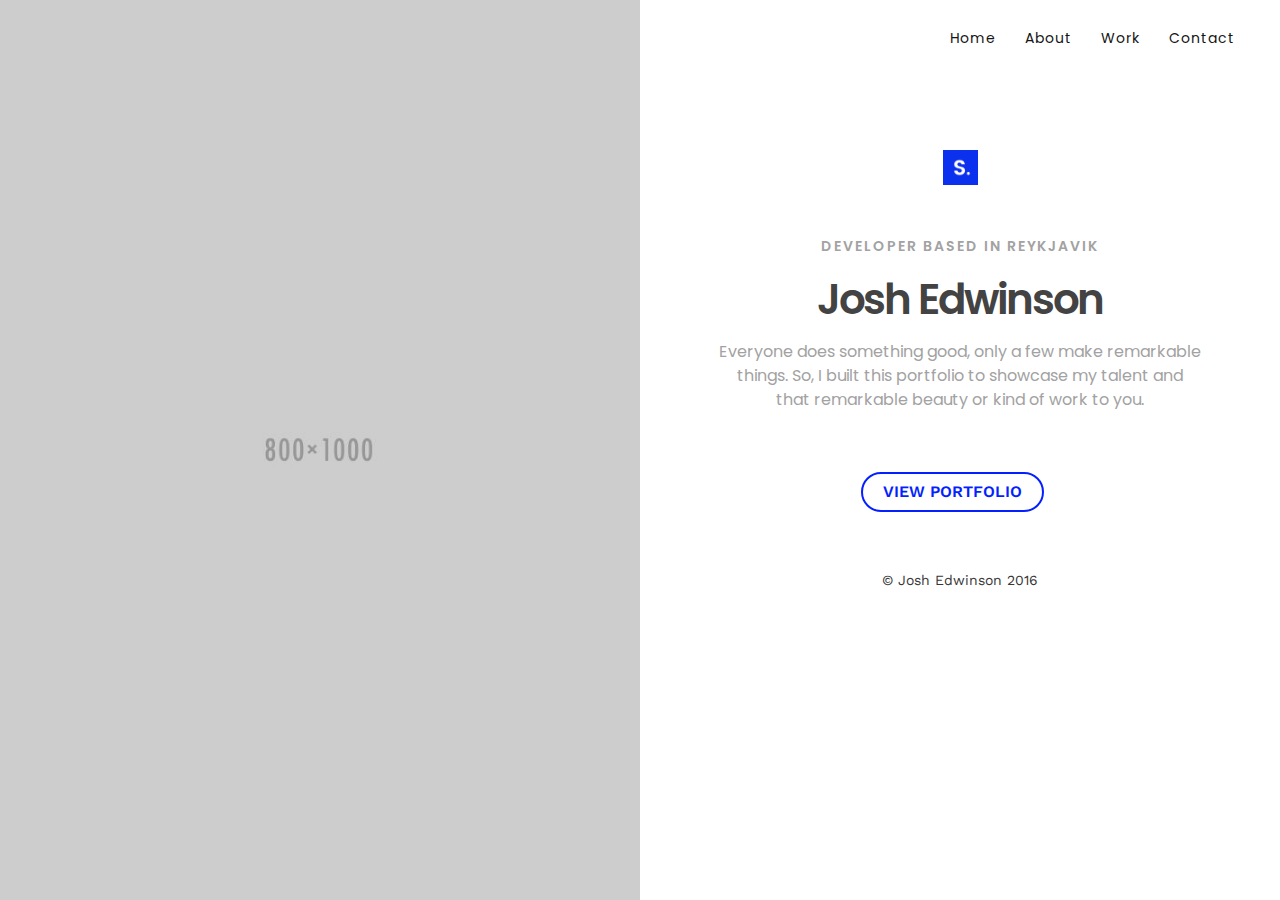
==== index.html @ 547a5f3d "Begin" ====
<!DOCTYPE html>
<html lang="en">
  <head>
    <meta charset="utf-8">
    <title>Person Mininal Portfolio Template</title>
    <meta name="viewport" content="width=device-width, initial-scale=1.0">
    <meta name="description" content="Person Minimal Portfolio Template">
    <meta name="keywords" content="Person HTML Template, Person Portfolio Template">
    <link href="assets/css/bootstrap.min.css" rel="stylesheet" type="text/css" media="all" />
    <link href='https://fonts.googleapis.com/css?family=Poppins:400,600,700' rel='stylesheet' type='text/css'>
    <link href='https://fonts.googleapis.com/css?family=Work+Sans:600,500,400,300' rel='stylesheet' type='text/css'>
    <link rel="stylesheet" href="assets/css/animate.css"> <!-- Resource style -->
    <link rel="stylesheet" href="assets/css/ionicons.min.css"> <!-- Resource style -->
    <link href="assets/css/style.css" rel="stylesheet" type="text/css" media="all" />
  </head>
  <body>
    <div id="loading">
    </div>
    <div class="wrapper">
    <div class="nav-trigger visible-xs visible-sm" role="button" title="sweet hamburger">
      <div class="hamburger">
        <div class="icon"></div>
      </div>
    </div>

    <div id="nav-menu">
          <ul class="navigation">
            <li><a href="index.html">Home</a></li>
            <li><a href="about.html">About</a></li>
            <li><a href="portfolio.html">Portfolio</a></li>
            <li><a href="contact.html">Contact</a></li>
          </ul> <!-- cd-single-item-wrapper -->

          <div class="nav-social">
            <ul>
              <li><a href="#"><i class="ion-social-instagram-outline"></i></a></li>
              <li><a href="#"><i class="ion-social-dribbble-outline"></i></a></li>
              <li><a href="#"><i class="ion-social-github"></i></a></li>
            </ul>
          </div>
          <p class="copyright-text">Copyright 2016 Person Template</p>
      </div>


      <!-- Homepage Main Section-->
      <div class="main">
        <section class="split-home">
          <section class="left-section personal wow fadeIn" data-wow-delay="0.2s">

          </section>
          <section class="right-section">
            <div class="top-nav hidden-xs hidden-sm wow fadeIn" data-wow-delay="0.3s">
              <ul>
                <li><a href="index.html">Home</a></li>
                <li><a href="about.html">About</a></li>
                <li><a href="portfolio.html">Work</a></li>
                <li><a href="contact.html">Contact</a></li>
              </ul>
            </div>
            <div class="main-logo">
            <a class="wow fadeIn" data-wow-delay="0.3s" href="#"><img src="assets/images/logo.png" width="35" height="35" alt="Logo" /></a>
            </div>
            <div class="intro">
              <div class="intro-text">
                <h4 class="wow fadeInDown" data-wow-delay="0.4s">Developer based in Reykjavik</h4>
                <h1 class="wow fadeInDown" data-wow-delay=".5s">Josh Edwinson</h1>
                <p class="wow fadeInDown" data-wow-delay="0.6s">Everyone does something good, only a few make remarkable <br class="visible-lg "> things. So, I built this portfolio
                to showcase my talent and <br class="visible-lg">  that remarkable beauty or kind of work to you.</p>
                <a href="portfolio.html" class="btn-contact wow fadeInDown" data-wow-delay=".6s">View Portfolio</a>
              </div>
            </div>
            <div class="footer-personal text-center wow fadeInDown" data-wow-delay="0.7s">
           <span class="footer-credits">© Josh Edwinson 2016</span>
          </div>
         </section>
       </section>
      </div><!-- Main-->
    </div><!-- Wrapper -->

    <!-- Jquery and Js Plugins -->
    <script type="text/javascript" src="assets/js/jquery-2.1.1.js"></script>
    <script type="text/javascript" src="assets/js/bootstrap.min.js"></script>
    <script type="text/javascript" src="assets/js/plugins.js"></script>
    <script type="text/javascript" src="assets/js/menu.js"></script>
    <script type="text/javascript" src="assets/js/custom.js"></script>
  </body>
</html>
---- assets/css/style.css ----
/* ---------------------------
------- Recon CSS File -------
-----------------------------*/


/*--------------
All Contents
--------------*/

/*-----------------
1. Reset.css
2. Helper Classes
3. Hamburger Menu Styling
4. Off Canvas Styling
5. Homepage Background Styling
6. Split Section Styling
7. About Page Styling
8. Portfolio Filter Page
9. Portfolio Single
10. Contact Page Styling
11. All Media Queries
------------------*/


/*----- 1. Reset.css -----*/

/* http://meyerweb.com/eric/tools/css/reset/
   v2.0 | 20110126
   License: none (public domain)
*/

html, body, div, span, applet, object, iframe,
h1, h2, h3, h4, h5, h6, p, blockquote, pre,
a, abbr, acronym, address, big, cite, code,
del, dfn, em, img, ins, kbd, q, s, samp,
small, strike, strong, sub, sup, tt, var,
b, u, i, center,
dl, dt, dd, ol, ul, li,
fieldset, form, label, legend,
table, caption, tbody, tfoot, thead, tr, th, td,
article, aside, canvas, details, embed,
figure, figcaption, footer, header, hgroup,
menu, nav, output, ruby, section, summary,
time, mark, audio, video {
	margin: 0;
	padding: 0;
	border: 0;
	font-size: 100%;
	font: inherit;
	vertical-align: baseline;
}
/* HTML5 display-role reset for older browsers */
article, aside, details, figcaption, figure,
footer, header, hgroup, menu, nav, section {
	display: block;
}
body {
	line-height: 1;
}
ol, ul {
	list-style: none;
}
blockquote, q {
	quotes: none;
}
blockquote:before, blockquote:after,
q:before, q:after {
	content: '';
	content: none;
}
table {
	border-collapse: collapse;
	border-spacing: 0;
}


/* --- Common Styles ---*/

h1 {
  font-size: 16px;
}

/*----- Helper Classes -----*/

html * {
  -webkit-font-smoothing: antialiased;
  -moz-osx-font-smoothing: grayscale;
}


*, *:after, *:before {
  -webkit-box-sizing: border-box;
  -moz-box-sizing: border-box;
  box-sizing: border-box;
}

::-webkit-scrollbar {
	display: none;
}

h1, h2, h3, h4, h5, h6 {
  font-family: Poppins;
}


::-moz-selection {
    color: #1106CC;
    background: #FFFF99;
}

::selection {
    color: #1106CC;
    background: #FFFF99;
}

.nopadding {
	padding: 0;
}

.custompadding {
	padding-left: 5px;
	padding-right: 5px;
}

.no-margin {
	margin-right: 0;
	margin-left: 0;
}

.underline {
	display: inline;
	border-bottom: 3px solid #111;
	padding-bottom: 0;
}

.after-line {
	height: 3px;
	width: 100px;
	background: #001CFF;
	margin-top: -10px;
	-webkit-transition: 0.5s;
	-moz-transition: 0.5s;
	transition: 0.5s;
}

.sup-title {
	display: inline-block;
	font-size: 1em;
	padding: 4px;
	text-transform: uppercase;
	font-weight: bold;
	color: #FFFFFF;
	background: #000000;
	margin: 0 0 20px 0;
}

.error-message {
	color: #FF3333;
	font-family: Poppins;
	margin-top: 5px;
}

.success-message {
	color:#009900;
	font-family: Poppins;
	margin-top: 5px;
}

#loading {
   width: 100%;
   height: 100%;
   top: 0px;
   left: 0px;
   position: fixed;
   opacity: 1;
   background-color: rgba(255, 255, 255, 0.5);
   z-index: 9999;
   text-align: center;
}

#loading-image {
	display: inline;
  top: 40%;
  position: relative;
  z-index: 9999;
}

.logo {
  margin: 0 auto;
	padding: 0px 0px;
	z-index: 111;
}

.logo:hover, .logo:focus {
	text-decoration: none;
	color: #FFF;
}

.wrapper {
	width: 100%;
	height: 100%;
}


/* -------------------------------------------------
--------------- 3.Home Page Styling Starts -----------
---------------------------------------------------*/

.main {
  width: 100%;
	height: 100%;
	background: #F2F2F2;
	transition: 0.5s;
}

/* --------------------------------------------------------
-------------- Top Fixed Navigation Styling ---------------
----------------------------------------------------------*/
.top-nav {
  position: absolute;
  top: 30px;
  right: 20px;
	z-index: 100;
}

.top-nav li {
  font-family: Poppins;
  font-size: 14px;
  font-weight: 400;
	letter-spacing: 1px;
  display: inline-block;
  margin-right: 25px;
}

.top-nav a {
  position: relative;
  display: inline-block;
  color: #111111;
  text-decoration: none;
}

.top-nav a:before {
  content: "";
  position: absolute;
  width: 100%;
  height: 1px;
  bottom: -3px;
  left: 0;
  background-color: #072DEF;
  visibility: hidden;
  -webkit-transform: scaleX(0);
  transform: scaleX(0);
  -webkit-transition: all 0.2s ease-in-out 0s;
  transition: all 0.2s ease-in-out 0s;
}

.top-nav a:hover:before {
  visibility: visible;
  -webkit-transform: scaleX(1);
  transform: scaleX(1);
}

.no-touch .top-nav a:hover {
  text-decoration: none;
  color: #000;
}
/*
.top-nav .active a:before {
  content: "";
  position: absolute;
  width: 100%;
  height: 1px;
  bottom: -3px;
  left: 0;
  background-color: #072DEF;
  visibility: visible;
  -webkit-transform: scaleX(1);
  transform: scaleX(1);
  -webkit-transition: all 0.3s ease-in-out 0s;
  transition: all 0.3s ease-in-out 0s;
}

.top-nav .active a:hover:before {
  visibility: visible;
  -webkit-transform: scaleX(0);
  transform: scaleX(0);
}

*/






/* --------------------------------------------------
---------- Hamburger and Navigation Starts ----------
----------------------------------------------------*/


.nav-trigger {
  padding: 8px;
  position: fixed;
  top: 20px;
  right: 20px;
  border-radius: 50px;
	background-color: #F2F2F1;
	z-index: 111;
  transition: all 400ms ease-in;
}

.is-active.nav-trigger {
  background: #DDDDDD;
}

.hamburger {
  position: relative;
  width: 25px;
  height: 25px;
  transition: transform 500ms ease-in-out;
}

.nav-trigger:active .hamburger {
  transition: transform 50ms;
  transform: scale(.95);
}

.hamburger::before, .hamburger::after, .hamburger .icon {
  content: '';
  position: absolute;
  width: 22px;
  height: 2px;
	left: 2px;
  background: #111111;
  transform-origin: 100% 50%;
  transition: all 100ms ease-in-out;
}

.hamburger::before {
  top: 5px;
}
.hamburger .icon {
	width: 21px;
  top: 11px;
  transform-origin: 50% 50%;
}
.hamburger::after {
  top: 17px;
}
/*
.is-active .hamburger {
  transform: rotateZ(-360deg);
}


.is-active .nav-trigger:active .hamburger {
  transform: scale(.95) rotateZ(-360deg);
}
*/
.is-active .hamburger::before,
.is-active .hamburger::after,
.is-active .hamburger .icon {
  background: #111111;
}

.is-active .hamburger::before {
  transform: translate3d(-4px, -1px, 0) rotateZ(-45deg);
}
.is-active .hamburger .icon {
  transform: rotateY(-90deg);
  transition: transform 100ms, background-color 400ms ease-in-out;
}
.is-active .hamburger::after {
  transform: translate3d(-4px, 2px, 0) rotateZ(45deg);
}

/*-----------------------------------------------------
----------- Hamburger Menu Styling Ends ---------------
------------------------------------------------------*/

/* ------ Nav Menu Styling -----*/

#nav-menu {
  position: fixed;
  height: 100%;
  right: 0;
  top: 0;
  z-index: 110;
  width: 75%;
  background-color: #F2F2F2;
	background-size: cover;
	overflow-y: auto;
  -webkit-transform: translateZ(0);
  -webkit-backface-visibility: hidden;
	-webkit-transform: translateX(100%);
	-moz-transform: translateX(100%);
	-ms-transform: translateX(100%);
	-o-transform: translateX(100%);
	transform: translateX(100%);
  -webkit-transition: all .6s;
  -moz-transition: all .6s;
    transition: all .6s;
  -webkit-transition-timing-function: cubic-bezier(0.7, 0, 0.3, 1);
  transition-timing-function: cubic-bezier(0.7, 0, 0.3, 1);
}


#nav-menu .navigation {
  margin-top: 150px;
  margin-bottom: 20px;
}


#nav-menu li {
  padding-bottom: 1em;
}

#nav-menu li {
  display: block;
  line-height: 2em;
  font-family: Poppins;
  font-size: 21px;
  font-weight: 600;
  letter-spacing: 0px;
  text-transform: uppercase;
  text-align: center;
  line-height: 2;
  padding-bottom: 1em;
  color: #222;
	-webkit-transform: translateX(50px);
	-moz-transform: translateX(50px);
	transform: translateX(50px);
	-webkit-transition: .8s;
  -moz-transition: .8s;
    transition: .8s;
}

#nav-menu a {
  position: relative;
  color: #111;
	text-decoration: none;
}


#nav-menu a:before {
  content: "";
  position: absolute;
  width: 100%;
  height: 2px;
  bottom: -3px;
  left: 0;
  background-color: #072DEF;
  visibility: hidden;
  -webkit-transform: scaleX(0);
  transform: scaleX(0);
  -webkit-transition: all 0.2s ease-in-out 0s;
  transition: all 0.2s ease-in-out 0s;
}

#nav-menu li:hover a::before {
  visibility: visible;
  -webkit-transform: scaleX(1);
  transform: scaleX(1);
}


.no-touch #nav-menu a:hover {
  color: #000;
	text-decoration: none;
}


/* ----- Dimming Main Content When Navigation is Active -----*/

.main::before {
    display: block;
    content: "";
    width: 100%;
    height: 0;
    position: fixed;
    left: 0;
    top: 0;
    background: rgba(0, 0, 0, 0.5);
    opacity: 0;
    z-index: 100;
    -webkit-transform: translate3d(0, 0, 0);
    -moz-transform: translate3d(0, 0, 0);
    -ms-transform: translate3d(0, 0, 0);
    -o-transform: translate3d(0, 0, 0);
    transform: translate3d(0, 0, 0);
    -webkit-backface-visibility: hidden;
    -moz-backface-visibility: hidden;
    -ms-backface-visibility: hidden;
    -o-backface-visibility: hidden;
    backface-visibility: hidden;
    -webkit-transition: opacity 0.5s ease, height 1ms 0.5s ease;
    -moz-transition: opacity 0.5s ease, height 1ms 0.5s ease;
    -o-transition: opacity 0.5s ease, height 1ms 0.5s ease;
    transition: opacity 0.5s ease, height 1ms 0.5s ease;
}

.main.is-active.main::before{
    -webkit-transition: opacity 0.5s ease;
    -moz-transition: opacity 0.5s ease;
    -o-transition: opacity 0.5s ease;
    transition: opacity 0.5s ease;
    height: 100%;
    opacity: 1
}


#nav-menu.is-active {
  -webkit-transform: translateX(0);
  -moz-transform: translateX(0);
  -ms-transform: translateX(0);
  -o-transform: translateX(0);
  transform: translateX(0);
  -webkit-transition: all 0.5s;
  -moz-transition: all 0.5s;
  transition: all 0.5s;
  transition-timing-function: cubic-bezier(0.7, 0, 0.3, 1);
  -webkit-overflow-scrolling: touch;
}


#nav-menu.is-active li {
	-webkit-transform: translateX(0px);
	-moz-transform: translateX(0px);
	transform: translateX(0px);
	-webkit-transition: .8s 0s;
  -moz-transition: .8s 0s;
    transition: .8s 0s;
}

#nav-menu .copyright-text {
  font-family: Work Sans;
  font-size: 12px;
  font-weight: 200;
	text-align: center;
  letter-spacing: 1px;
  padding: 20px 20px;
}

.nav-social ul {
  padding: 0.5em;
  list-style-type: none;
	text-align: center;
}

.nav-social li {
  display: inline !important;
  padding-right: 0.5em !important;
	padding-left: 0.5em !important;
}

.nav-social i, .nav-social a {
  font-size: 21px;
  color: #072DEF;
}

.nav-social a:before {
  display: none;
}

@media only screen and (min-width: 768px) {

	#nav-menu {
	  width: 50%;
	}

  #nav-menu .navigation {
    margin-top: 150px;
  }

	#nav-menu li {
	  font-size: 24px;
	  text-align: center;
	  padding-left: 0em;
	}

  .nav-social ul {
    padding: 0.4em;
  }
}




/* --------------------------------------------------
------------ Hamburger and Navigation Ends ----------
----------------------------------------------------*/

/* --------------------------------------------------
------ Homepage Split Layout Styling Starts ---------
---------------------------------------------------*/


.left-section {
		background-color: #ebebf9;
		position: absolute;
    left: 0;
		right: 0;
		top: 0;
		bottom: 0;
    width: 50%;
		height: 100%;
		overflow: hidden;
    z-index: 1;
}

.personal {
	background-color: #F1F1F1;
	background: url(../images/bg.jpg) no-repeat center center;
	background-size: cover;
}

.no-background {
	background: linear-gradient(to right, rgba(0, 0, 0, 0), rgba(0, 0, 0, 0));
	background-size: cover;
	position: absolute;
	left: 0;
	right: 0;
	top: 0;
	bottom: 0;
	width: 50%;
	height: 100%;
	overflow: hidden;
	z-index: 1;
}

.main-logo {
	padding: 150px 0 0 0;
	text-align: center;
}


.right-section {
  position: absolute;
  right: 0;
  top: 0;
  bottom: 0;
	padding: 0 40px 0 40px;
	width: 50%;
	height: 100%;
  background: #FFFFFF;
  z-index: 99;
  overflow: hidden;
  overflow-y: auto;
}

.intro {
	padding-top: 50px;
	text-align: center;
}


.intro .intro-text h4 {
	font-family: Poppins;
	font-size: 14px;
	font-weight: 600;
	color: #A1A1A1;
	letter-spacing: 2px;
	text-transform: uppercase;
	line-height: 1.2;
	margin: 0 0 20px 0;
}

.intro .intro-text h1 {
	font-family: Poppins;
	font-size: 42px;
	font-weight: 600;
	color: #404040;
	letter-spacing: -2px;
	line-height: 1.2;
	margin: 0 0 15px 0;
}

.intro .intro-text p {
	font-family: Poppins;
	font-size: 16px;
	font-weight: 400;
	color: #A1A1A1;
	letter-spacing: 0px;
	line-height: 1.5;
	margin: 0 0 20px 0;
}


.intro .intro-text h3 {
	font-family: Poppins;
	font-size: 16px;
	font-weight: 600;
	color: #434343;
	text-transform: uppercase;
	letter-spacing: 0;
	line-height: 1.2;
	margin: 50px 0 30px 0;
}

.intro .intro-text a {
	display: inline-block;
	margin-right: 15px;
}

.btn-contact {
	font-family: Work Sans;
	font-size: 16px;
	font-weight: 600;
	color: #001CFF;
	display: inline-block;
	text-transform: uppercase;
	background: transparent;
	border: 2px solid;
	border-color: #001CFF;
	padding: 10px 20px;
	border-radius: 25px;
	margin-top: 40px;
	margin-bottom: 40px;
	-webkit-transform: 0.5s;
	-moz-transform: 0.5s;
	transition: 0.5s;
}

.btn-contact:hover, .btn-contact:focus {
	color: #FFFFFF;
	background: #001CFF;
	border-color: #001CFF;
	text-decoration: none;
}


/* ----------------------------------------------------
-------------- About Page Styling Starts --------------
------------------------------------------------------*/


.about {
	padding: 100px 0 0 0;
}

.about .about-intro h4 {
	font-family: Poppins;
	font-size: 12px;
	font-weight: 400;
	color: #A1A1A1;
	letter-spacing: 1px;
	text-transform: uppercase;
	margin: 0 0 10px 0;
}

.about .about-intro h1 {
	font-family: Poppins;
	font-size: 18px;
	font-weight: 400;
	color: #222222;
	line-height: 1.4;
}

.about img {
	margin: 30px 0 30px 0;
}

.about-details {
	padding: 50px 0 0 0;
	overflow: hidden;
}
/*
.about-details p {
	font-family: Poppins;
	font-size: 16px;
	font-weight: 400;
	color: #222222;
	line-height: 1.4;
}*/

.about-details .work-list {
	padding: 10px 0 0 0;
	overflow: hidden;
}

.about-details .work-list i {
	font-size: 42px;
	text-align: center;
}

.about-details .work-list p {
	font-family: Poppins;
	font-size: 14px;
	text-align: center;
	line-height: 1.4;
	margin: 20px 0 20px 0;
}

.about-details .col-sm-4 {
	background: #e6e6ff;
	padding: 20px 20px 20px 20px;
}

.about-details .col-sm-4:nth-child(2) {
	background: #ffcccc;
}

.about .experience {
	padding: 70px 0 0 0;
}

.about .experience h4 {
	font-family: Poppins;
	font-size: 12px;
	font-weight: 400;
	color: #A1A1A1;
	letter-spacing: 1px;
	text-transform: uppercase;
	margin: 0 0 10px 0;
}

.about .experience h1 {
	font-family: Poppins;
	font-size: 16px;
	font-weight: 400;
	color: #222222;
	line-height: 1.4;
}

.about .experience ul {
  padding: 50px 0 0 0;
}

.about .experience li {
  margin-bottom: 30px;
	background: rgba(230, 230, 255, 0.5);
	padding: 20px;
}

.about .experience h3 {
  font-family: Poppins;
  font-size: 16px;
  font-weight: 600;
  color: #666666;
	text-align: left;
  letter-spacing: 0px;
  line-height: 1.2;
}

.about .experience p {
  font-family: Poppins;
  font-size: 14px !important;
  font-weight: 300;
  color: #444444;
  margin: 20px 0 10px 0;
	line-height: 1.4;
}

.about .experience h6 {
  font-family: Poppins;
  font-size: 14px;
  font-weight: 400;
  color: #A1A1A1;
	text-align: left;
	margin: 20px 0 0 0 ;
  letter-spacing: 1px;
}

.about .cta {
	padding: 30px 0 30px 0;
}

.about .cta p {
	font-family: Poppins;
	font-size: 21px;
	font-weight: 600;
	color: #454545;
	text-align: left;
}

.about .btn-contact {
	border: 2px solid #001CFF;
	padding: 4px 12px;
	margin: 1em auto;
}



/* ----------------------------------------------------
----------- Portfolio Filter Styling Starts -----------
-----------------------------------------------------*/


.portfolio-intro {
	padding: 150px 0 0 0;
	overflow: hidden;
}

.portfolio-intro h4 {
	font-family: Poppins;
	font-size: 14px;
	font-weight: 400;
	color: #A1A1A1;
	text-transform: uppercase;
	letter-spacing: 1px;
	margin: 0 0 10px 0;
}

.portfolio-intro h1 {
	font-family: Poppins;
	font-size: 20px;
	line-height: 1.4;
	font-weight: 400;
	color: #444444;
}

.portfolio {
	padding: 50px 0 0 0;
}

.portfolio nav {
 padding-bottom: 30px;
 text-align: center;
}

.portfolio .categories ul li {
 display: inline;
   list-style: none;
}

.portfolio .categories ul li a {
   display: inline;
   font-family: Poppins;
   font-weight: 400;
   font-size: 14px;
   line-height: 2.5;
   text-decoration: none;
   color: #666666;
   margin-right: 20px;
}

.portfolio .categories ul li a.active {
   text-decoration: line-through;
   color: #000000;
}

.portfolio_filter {
   padding-left: 0;
}

.portfolio-item {
   overflow: hidden;
	 display: none;
   margin-bottom: 10px;
   display: block;
}

.portfolio-overlay {
 background: rgba(255, 255, 255, 0.80);
 position:absolute;
 top: 0;
 left: 5px;
 height: calc(100% - 10px);
 width: calc(100% - 10px);
 opacity: 0;
 -webkit-transition: 0.5s;
 -moz-transition: 0.5s;
 -o-transition: 0.5s;
   transition: 0.5s;
}

.overlay-items {
 height: 100px;
 position: absolute;
 top: 45%;
 left: 0;
 right: 0;
 visibility: hidden;
}

.overlay-items p {
 margin-top: 1em;
 opacity: 0;
 font-size: 12px;
 font-family: Poppins;
 font-weight: 600;
 letter-spacing: 2px;
 color: #FFF;
 padding: 5px 5px;
 background: #111111;
 display: inline-block;
 -webkit-transform: translateY(20px);
 -moz-transform: translateY(20px);
 transform: translateY(20px);
 -webkit-transition: 0.3s;
 -moz-transition: 0.3s;
 transition: 0.3s;
 -webkit-transition-delay: 0.3s;
 -moz-transition-delay: 0.3s;
 transition-delay: 0.2s;
}

.portfolio-item:focus, .portfolio-item:hover {
    text-decoration: none;
}

.portfolio-item:hover .portfolio-overlay {
 transform: scale(1);
 opacity: 1;
}

.portfolio-item:hover .overlay-items {
 visibility: visible;
}

.portfolio-item:hover h5, .portfolio-item:hover p {
 opacity: 1
}

.portfolio-item:hover p {
  opacity: 1;
	-webkit-transform: translateY(0);
	-moz-transform: translateY(0);
	transform: translateY(0);
  text-decoration: none;
}


/* ----- Portfolio Filter Styling Ends ----- */


/*-----------------------------------------------------
------------ Project Single Styling Starts ------------
------------------------------------------------------*/

.project-single {
	padding: 150px 0 0 0;
	overflow: hidden;
}

.project-single .project-intro {
	padding: 20px 0 20px 0;
	overflow: hidden;
}

.project-single .project-intro h1 {
	font-family: Poppins;
	font-size: 24px;
	font-weight: 600;
	color: #606060;
	letter-spacing: 0;
	line-height: 1.2;
	margin: 0 0 15px 0;
}

.project-single .project-intro h4 {
	font-family: Poppins;
	font-size: 18px;
	font-weight: 400;
	color: #606060;
	letter-spacing: 0;
	line-height: 1.2;
	margin: 0 0 15px 0;
}

.project-single .project-intro p {
	font-family: Poppins;
	font-size: 14px;
	line-height: 1.5;
	font-weight: 400;
	color: #A1A1A1;
}

.project-image {
	padding: 30px 0 30px 0;
}

.project-details {
	background: #eeeeee;
	overflow: hidden;
	padding: 30px 20px 30px 20px;
}

.project-details ul {
	list-style-type: none;
}

.project-details ul li {
	font-family: Poppins;
	font-size: 14px;
	font-weight: 400;
	color: #A1A1A1;
	line-height: 1.8;
}

.project-details ul li span {
	font-weight: 600;
	color: #656556;
	margin-right: 10px;
}

.project-details h2 {
	font-family: Poppins;
	font-size: 18px;
	font-weight: 400;
	color: #454545;
	line-height: 1.2;
}

.project-details p {
	font-family: Poppins;
	font-size: 14px;
	font-weight: 400;
	color: #A1A1A1;
	line-height: 1.4;
}

.project-nav {
	padding: 50px 0 50px  0;
	overflow: hidden;
}

.left-nav {
	position: absolute;
	left: 20px;
}

.right-nav {
	position: absolute;
	right: 20px;
}

.left-nav a, .right-nav a {
	text-decoration: none;
}

.left-nav span {
	position: absolute;
	top: 15%;
	left: 30px;
	font-family: Poppins;
	font-size: 16px;
	line-height: 1;
	color: #808080;
	-webkit-transform: translateX(-5px);
	-moz-transform: translateX(-5px);
	-o-transform: translateX(-5px);
	 transform: translateX(-5px);
	 -webkit-transition: 0.5s;
	 -moz-transition: 0.5s;
	 -o-transition: 0.5s;
	 transition: 0.5s;
}

.right-nav span {
	position: absolute;
	top: 15%;
	right: 30px;
	font-family: Poppins;
	font-size: 16px;
	line-height: 1;
	color: #808080;
	-webkit-transform: translateX(10px);
	-moz-transform: translateX(10px);
	-o-transform: translateX(10px);
	 transform: translateX(10px);
	 -webkit-transition: 0.5s;
	 -moz-transition: 0.5s;
	 -o-transition: 0.5s;
	 transition: 0.5s;
}

.left-nav i {
	display: inline;
	font-size: 24px;
	color: #808080;
}

.right-nav i {
	display: inline;
	font-size: 24px;
	color: #808080;
}

.left-nav:hover span, .right-nav:hover span {
	-webkit-transform: translateX(0);
	-moz-transform: translateX(0);
	-o-transform: translateX(0);
	 transform: translateX(0);
}

/* -----------------------------------------------
----------- Project Single Styling End -----------
-------------------------------------------------*/


/* ------------ Contact Form Styling --------*/

.contact-section {
	width: 100%;
	height: 100%;
	padding: 150px 0 50px 0;
}

.contact-section h1 {
	font-family: Poppins;
	font-size: 28px;
	font-weight: 600;
	color: #001CFF;
	line-height: 1.3;
	margin-bottom: 20px;
}

.contact-section p {
	font-family: Poppins;
	font-size: 14px;
	font-weight: 300;
	color: #A1A1A1;
	line-height: 1.5;
}

.contact-form {
	padding-top: 50px;
}

label {
	display: block;
  font-family: Poppins;
  font-size: 14px;
  font-weight: 500;
  color: #001CFF;
	text-align: left;
}

.form-control {
  border: 0px;
  border-radius: 0px;
  margin-top: 10px;
  background: transparent;
  margin-bottom: 40px;
  border-bottom: 1px solid #999999;
  -webkit-box-shadow: inset 0 0px 0px rgba(0,0,0,0);
  box-shadow: inset 0 0px 0px rgba(0,0,0,0);
  -webkit-transition: 0.5s;
  -moz-transition: 0.5s;
    transition: 0.5s;
}

.form-control:focus {
  border-color: #001CFF;
  -webkit-box-shadow: none;
  -moz-box-shadow: none;
  box-shadow: none;
}

.form-control::-webkit-input-placeholder {
  font-family: Work Sans;
  font-size: 13px;
  color: #999999;
}
.form-control:-moz-placeholder {
  font-family: Work Sans;
  font-size: 13px;
  color: #999999;
}
.form-control::-moz-placeholder {
  font-family: Work Sans;
  font-size: 13px;
  color: #999999;
}
.form-control:-ms-input-placeholder {
  font-family: Quicksand;
  font-size: 13px;
  color: #999999;
}

.text-muted {
  font-family: Work Sans;
  font-size: 13px;
  color: #222;
}

.text-muted strong {
  color: #FF3333;
}

.btn-send {
  font-family: Poppins;
  font-weight: 500;
  text-transform: uppercase;
  letter-spacing: 0.1em;
  margin-bottom: 20px;
  border-radius: 0px;
  color: #FFFFFF;
  background: #001CFF;
	border-color: #001CFF;
  -webkit-transition: 0.5s;
  -moz-transition: 0.5s;
    transition: 0.5s;
}

.btn-send:hover, .btn-send:focus {
  color: #FFFFFF;
  background: #000000;
	border-color: #111111;
  outline: none !important;
}

/* -------- Contact Section Styling Ends ---- */


/* ----- CTA Section Styling Starts ----- */


/* ----- Footer Section Styling Starts ----- */


.footer-personal {
	padding: 20px 0 20px 0;
}

.footer-personal .footer-credits span {
	font-family: Poppins;
	font-size: 12px;
	color: #111111;
}

.lesspadding {
	padding-top: 0;
	padding-bottom: 30px;
}

.footer ul {
	display: inline-block;
	list-style-type: none;
	float: right !important;
}

.footer ul li {
	display: inline;
}

.footer ul li a {
	display: inline;
	font-family: Poppins;
	font-size: 12px;
	font-weight: 400;
	padding-right: 20px;
	color: #072DEF;
	text-decoration: none;
}

.footer span {
	display: inline;
	font-family: Poppins;
	font-size: 12px;
	font-weight: 400;
	line-height: 1.5;
	color: #111111;
	text-align: right;
	text-decoration: none;
}

.footer a:hover, .footer a:focus {
  color: #6603C9;
  text-decoration: line-through;
}

.footer-credits {
	font-family: Work Sans;
	font-size: 14px;
	margin-top: 20px;
}

.footer-social {
	position: absolute;
	bottom: 15px;
	right: 15px;
}


.footer-social ul {
	list-style-type: none;
}

.footer-social ul li {
	display: inline;
	padding: 0 0 0 10px;
}

.footer-social ul li a {
	font-family: poppins;
	font-size: 12px;
	font-weight: 400;
	color: #2d2dd2;
	letter-spacing: 1px;
	text-decoration: none;
}

.footer-social ul li a:hover {
	text-decoration: none;
	color: #FFFFFF;
}

/* ----- Footer Section Styling Ends ----- */



/*----------------------------------------------------
------------- All ------------------------------------
--------------------- Media --------------------------
------------------------------- Queries --------------
-----------------------------------------------------*/

@media only screen and (min-width: 767px) {
	.logo {
	  position: absolute;
	  top: 20px;
	  left: 20px;
	}

	#ar-about .about-intro {
		padding: 150px 50px 50px 50px;
		overflow: hidden;
	}

	.about {
		padding: 150px 0 0 0;
	}


	.footer-social {
		position: absolute;
		bottom: 15px;
		right: 15px;
	}

}

	@media only screen and (max-width : 801px) {

     .right-section{
        position: relative;
        width: 100%;
    }

		.main-logo {
			padding: 100px 0 0 0;
			text-align: center;
		}

		.intro {
			padding-top: 50px;
			text-align: center;
		}

     .left-section{
        position: relative;
        width: 100%;
        min-height: 100vh;
    }


		.intro .intro-text h1 {
			font-size: 42px;
			line-height: 1.1;
		}

		.intro .intro-text p {
			font-size: 16px;
		}

		.project-details .col-md-5 {
			margin-bottom: 20px;
		}

		.footer-personal {
			margin-top: 0;
			margin-bottom: 20px;
		}

		.footer-personal a {
			font-size: 14px;
			padding: 10px;
		}
	}


 @media only screen and (min-device-width : 768px) and (max-device-width : 1024px) and (orientation : landscape) {

   .right-section{
      -webkit-overflow-scrolling: touch;
  }
}

 @media only screen and (min-device-width : 320px) and (max-device-width : 736px) {

   .split-home .right-section,  .split-home .left-section{
      -webkit-overflow-scrolling: touch;
  }
}

	@media only screen and (min-device-width : 320px) and (max-device-width : 736px) and (orientation: landscape) {
   .right-section{
      -webkit-overflow-scrolling: touch;
  }
}

	@media only screen and (min-device-width : 320px) and (max-device-width : 568px) and (orientation : landscape) {
     .left-section {
       min-height: 100vh;
    }
  }


	@media only screen and (max-width: 420px) {

		.right-section {
			 padding: 0 20px 0 20px;
	 }

		.intro {
			padding-top: 50px;
		}

		.intro .intro-text h1 {
			font-size: 34px;
			line-height: 1.1;
		}

		.footer ul {
			display: inline-block;
			list-style-type: none;
			float: none !important;
		}

	}





/* --------------------------------------------------
------- Media Queries for Split Layout Ends ---------
---------------------------------------------------*/
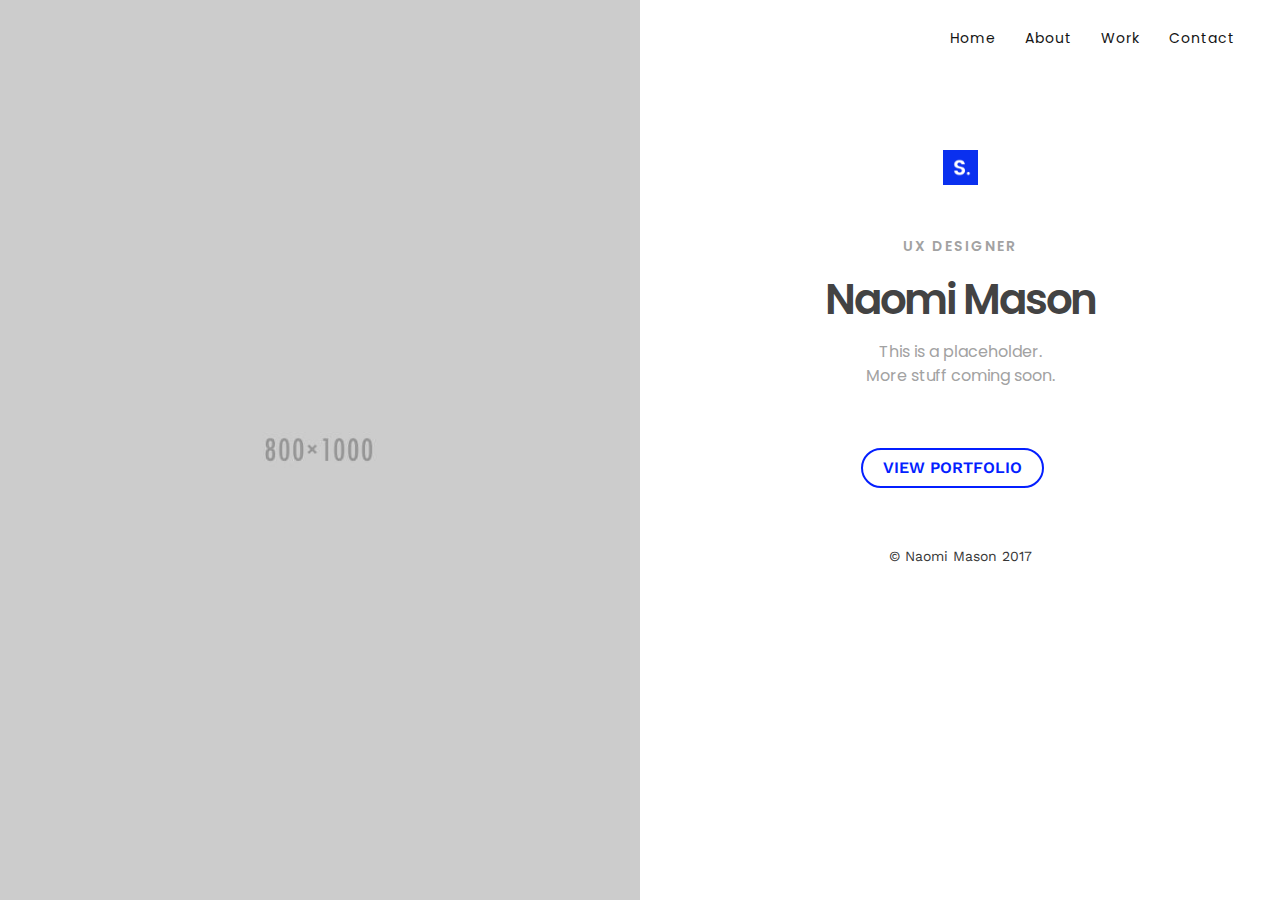
==== commit f6e025db: "Edited out popup" ====
--- a/index.html
+++ b/index.html
@@ -2,7 +2,7 @@
 <html lang="en">
   <head>
     <meta charset="utf-8">
-    <title>Person Mininal Portfolio Template</title>
+    <title>Naomi Mason</title>
     <meta name="viewport" content="width=device-width, initial-scale=1.0">
     <meta name="description" content="Person Minimal Portfolio Template">
     <meta name="keywords" content="Person HTML Template, Person Portfolio Template">
@@ -30,15 +30,7 @@
             <li><a href="portfolio.html">Portfolio</a></li>
             <li><a href="contact.html">Contact</a></li>
           </ul> <!-- cd-single-item-wrapper -->
-
-          <div class="nav-social">
-            <ul>
-              <li><a href="#"><i class="ion-social-instagram-outline"></i></a></li>
-              <li><a href="#"><i class="ion-social-dribbble-outline"></i></a></li>
-              <li><a href="#"><i class="ion-social-github"></i></a></li>
-            </ul>
-          </div>
-          <p class="copyright-text">Copyright 2016 Person Template</p>
+          <p class="copyright-text">Copyright 22016 Primal Template</p>
       </div>
 
 
@@ -62,15 +54,16 @@
             </div>
             <div class="intro">
               <div class="intro-text">
-                <h4 class="wow fadeInDown" data-wow-delay="0.4s">Developer based in Reykjavik</h4>
-                <h1 class="wow fadeInDown" data-wow-delay=".5s">Josh Edwinson</h1>
-                <p class="wow fadeInDown" data-wow-delay="0.6s">Everyone does something good, only a few make remarkable <br class="visible-lg "> things. So, I built this portfolio
-                to showcase my talent and <br class="visible-lg">  that remarkable beauty or kind of work to you.</p>
+                <h4 class="wow fadeInDown" data-wow-delay="0.4s">UX Designer</h4>
+                <h1 class="wow fadeInDown" data-wow-delay=".5s">Naomi Mason</h1>
+                <p class="wow fadeInDown" data-wow-delay="0.6s">This is a placeholder. 
+                  <br class="visible-lg "> More stuff coming soon.
+                <br class="visible-lg">  </p>
                 <a href="portfolio.html" class="btn-contact wow fadeInDown" data-wow-delay=".6s">View Portfolio</a>
               </div>
             </div>
             <div class="footer-personal text-center wow fadeInDown" data-wow-delay="0.7s">
-           <span class="footer-credits">© Josh Edwinson 2016</span>
+           <span class="footer-credits">© Naomi Mason 2017</span>
           </div>
          </section>
        </section>
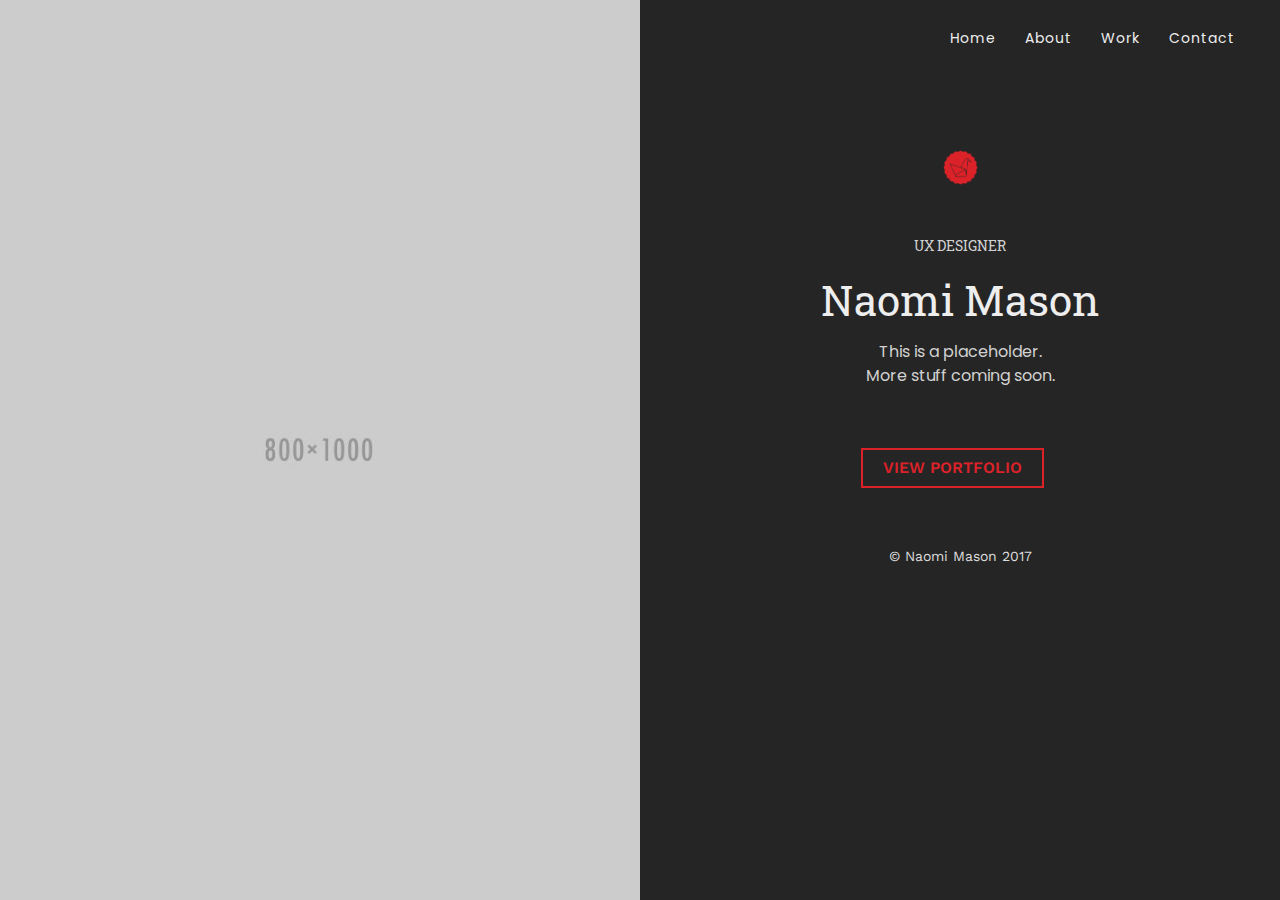
==== commit d660aa48: "Those are certainly some style changes." ====
--- a/index.html
+++ b/index.html
@@ -12,6 +12,7 @@
     <link rel="stylesheet" href="assets/css/animate.css"> <!-- Resource style -->
     <link rel="stylesheet" href="assets/css/ionicons.min.css"> <!-- Resource style -->
     <link href="assets/css/style.css" rel="stylesheet" type="text/css" media="all" />
+    <link href="https://fonts.googleapis.com/css?family=Roboto+Slab|Source+Sans+Pro:300,300i" rel="stylesheet">
   </head>
   <body>
     <div id="loading">
--- a/assets/css/style.css
+++ b/assets/css/style.css
@@ -29,6 +29,7 @@
    v2.0 | 20110126
    License: none (public domain)
 */
+@import url('https://fonts.googleapis.com/css?family=Roboto+Slab|Source+Sans+Pro:300,300i');
 
 html, body, div, span, applet, object, iframe,
 h1, h2, h3, h4, h5, h6, p, blockquote, pre,
@@ -78,7 +79,7 @@
 /* --- Common Styles ---*/
 
 h1 {
-  font-size: 16px;
+  font-family: 'Roboto Slab', serif;
 }
 
 /*----- Helper Classes -----*/
@@ -105,12 +106,12 @@
 
 
 ::-moz-selection {
-    color: #1106CC;
+    color: #db1f26;
     background: #FFFF99;
 }
 
 ::selection {
-    color: #1106CC;
+    color: #db1f26;
     background: #FFFF99;
 }
 
@@ -137,7 +138,7 @@
 .after-line {
 	height: 3px;
 	width: 100px;
-	background: #001CFF;
+	background: #db1f26;
 	margin-top: -10px;
 	-webkit-transition: 0.5s;
 	-moz-transition: 0.5s;
@@ -236,7 +237,7 @@
 .top-nav a {
   position: relative;
   display: inline-block;
-  color: #111111;
+  color: #eeeeee;
   text-decoration: none;
 }
 
@@ -247,7 +248,7 @@
   height: 1px;
   bottom: -3px;
   left: 0;
-  background-color: #072DEF;
+  background-color: #db1f26;
   visibility: hidden;
   -webkit-transform: scaleX(0);
   transform: scaleX(0);
@@ -273,7 +274,7 @@
   height: 1px;
   bottom: -3px;
   left: 0;
-  background-color: #072DEF;
+  background-color: #db1f26;
   visibility: visible;
   -webkit-transform: scaleX(1);
   transform: scaleX(1);
@@ -304,7 +305,6 @@
   position: fixed;
   top: 20px;
   right: 20px;
-  border-radius: 50px;
 	background-color: #F2F2F1;
 	z-index: 111;
   transition: all 400ms ease-in;
@@ -450,7 +450,7 @@
   height: 2px;
   bottom: -3px;
   left: 0;
-  background-color: #072DEF;
+  background-color: #db1f26;
   visibility: hidden;
   -webkit-transform: scaleX(0);
   transform: scaleX(0);
@@ -556,7 +556,7 @@
 
 .nav-social i, .nav-social a {
   font-size: 21px;
-  color: #072DEF;
+  color: #db1f26;
 }
 
 .nav-social a:before {
@@ -643,7 +643,7 @@
 	padding: 0 40px 0 40px;
 	width: 50%;
 	height: 100%;
-  background: #FFFFFF;
+  background: #222;
   z-index: 99;
   overflow: hidden;
   overflow-y: auto;
@@ -656,22 +656,18 @@
 
 
 .intro .intro-text h4 {
-	font-family: Poppins;
+	font-family: 'Roboto Slab', serif;
 	font-size: 14px;
-	font-weight: 600;
-	color: #A1A1A1;
-	letter-spacing: 2px;
+	color: #d1d1d1;
 	text-transform: uppercase;
 	line-height: 1.2;
 	margin: 0 0 20px 0;
 }
 
 .intro .intro-text h1 {
-	font-family: Poppins;
+	font-family: 'Roboto Slab', serif;
 	font-size: 42px;
-	font-weight: 600;
-	color: #404040;
-	letter-spacing: -2px;
+	color: #EEE;
 	line-height: 1.2;
 	margin: 0 0 15px 0;
 }
@@ -680,7 +676,7 @@
 	font-family: Poppins;
 	font-size: 16px;
 	font-weight: 400;
-	color: #A1A1A1;
+	color: #d1d1d1;
 	letter-spacing: 0px;
 	line-height: 1.5;
 	margin: 0 0 20px 0;
@@ -702,19 +698,21 @@
 	display: inline-block;
 	margin-right: 15px;
 }
+body{
+	color: #DDDDDD;
+}
 
 .btn-contact {
 	font-family: Work Sans;
 	font-size: 16px;
 	font-weight: 600;
-	color: #001CFF;
+	color: #db1f26;
 	display: inline-block;
 	text-transform: uppercase;
 	background: transparent;
 	border: 2px solid;
-	border-color: #001CFF;
+	border-color: #db1f26;
 	padding: 10px 20px;
-	border-radius: 25px;
 	margin-top: 40px;
 	margin-bottom: 40px;
 	-webkit-transform: 0.5s;
@@ -723,9 +721,9 @@
 }
 
 .btn-contact:hover, .btn-contact:focus {
-	color: #FFFFFF;
-	background: #001CFF;
-	border-color: #001CFF;
+	color: #1e1e1e;
+	background: #db1f26;
+	border-color: #db1f26;
 	text-decoration: none;
 }
 
@@ -743,7 +741,7 @@
 	font-family: Poppins;
 	font-size: 12px;
 	font-weight: 400;
-	color: #A1A1A1;
+	color: #d1d1d1;
 	letter-spacing: 1px;
 	text-transform: uppercase;
 	margin: 0 0 10px 0;
@@ -809,7 +807,7 @@
 	font-family: Poppins;
 	font-size: 12px;
 	font-weight: 400;
-	color: #A1A1A1;
+	color: #d1d1d1;
 	letter-spacing: 1px;
 	text-transform: uppercase;
 	margin: 0 0 10px 0;
@@ -856,7 +854,7 @@
   font-family: Poppins;
   font-size: 14px;
   font-weight: 400;
-  color: #A1A1A1;
+  color: #d1d1d1;
 	text-align: left;
 	margin: 20px 0 0 0 ;
   letter-spacing: 1px;
@@ -875,7 +873,7 @@
 }
 
 .about .btn-contact {
-	border: 2px solid #001CFF;
+	border: 2px solid #db1f26;
 	padding: 4px 12px;
 	margin: 1em auto;
 }
@@ -896,7 +894,7 @@
 	font-family: Poppins;
 	font-size: 14px;
 	font-weight: 400;
-	color: #A1A1A1;
+	color: #d1d1d1;
 	text-transform: uppercase;
 	letter-spacing: 1px;
 	margin: 0 0 10px 0;
@@ -1064,7 +1062,7 @@
 	font-size: 14px;
 	line-height: 1.5;
 	font-weight: 400;
-	color: #A1A1A1;
+	color: #d1d1d1;
 }
 
 .project-image {
@@ -1085,7 +1083,7 @@
 	font-family: Poppins;
 	font-size: 14px;
 	font-weight: 400;
-	color: #A1A1A1;
+	color: #d1d1d1;
 	line-height: 1.8;
 }
 
@@ -1107,7 +1105,7 @@
 	font-family: Poppins;
 	font-size: 14px;
 	font-weight: 400;
-	color: #A1A1A1;
+	color: #d1d1d1;
 	line-height: 1.4;
 }
 
@@ -1202,7 +1200,7 @@
 	font-family: Poppins;
 	font-size: 28px;
 	font-weight: 600;
-	color: #001CFF;
+	color: #db1f26;
 	line-height: 1.3;
 	margin-bottom: 20px;
 }
@@ -1211,7 +1209,7 @@
 	font-family: Poppins;
 	font-size: 14px;
 	font-weight: 300;
-	color: #A1A1A1;
+	color: #d1d1d1;
 	line-height: 1.5;
 }
 
@@ -1224,7 +1222,7 @@
   font-family: Poppins;
   font-size: 14px;
   font-weight: 500;
-  color: #001CFF;
+  color: #db1f26;
 	text-align: left;
 }
 
@@ -1243,7 +1241,7 @@
 }
 
 .form-control:focus {
-  border-color: #001CFF;
+  border-color: #db1f26;
   -webkit-box-shadow: none;
   -moz-box-shadow: none;
   box-shadow: none;
@@ -1288,8 +1286,8 @@
   margin-bottom: 20px;
   border-radius: 0px;
   color: #FFFFFF;
-  background: #001CFF;
-	border-color: #001CFF;
+  background: #db1f26;
+	border-color: #db1f26;
   -webkit-transition: 0.5s;
   -moz-transition: 0.5s;
     transition: 0.5s;
@@ -1342,7 +1340,7 @@
 	font-size: 12px;
 	font-weight: 400;
 	padding-right: 20px;
-	color: #072DEF;
+	color: #db1f26;
 	text-decoration: none;
 }
 
